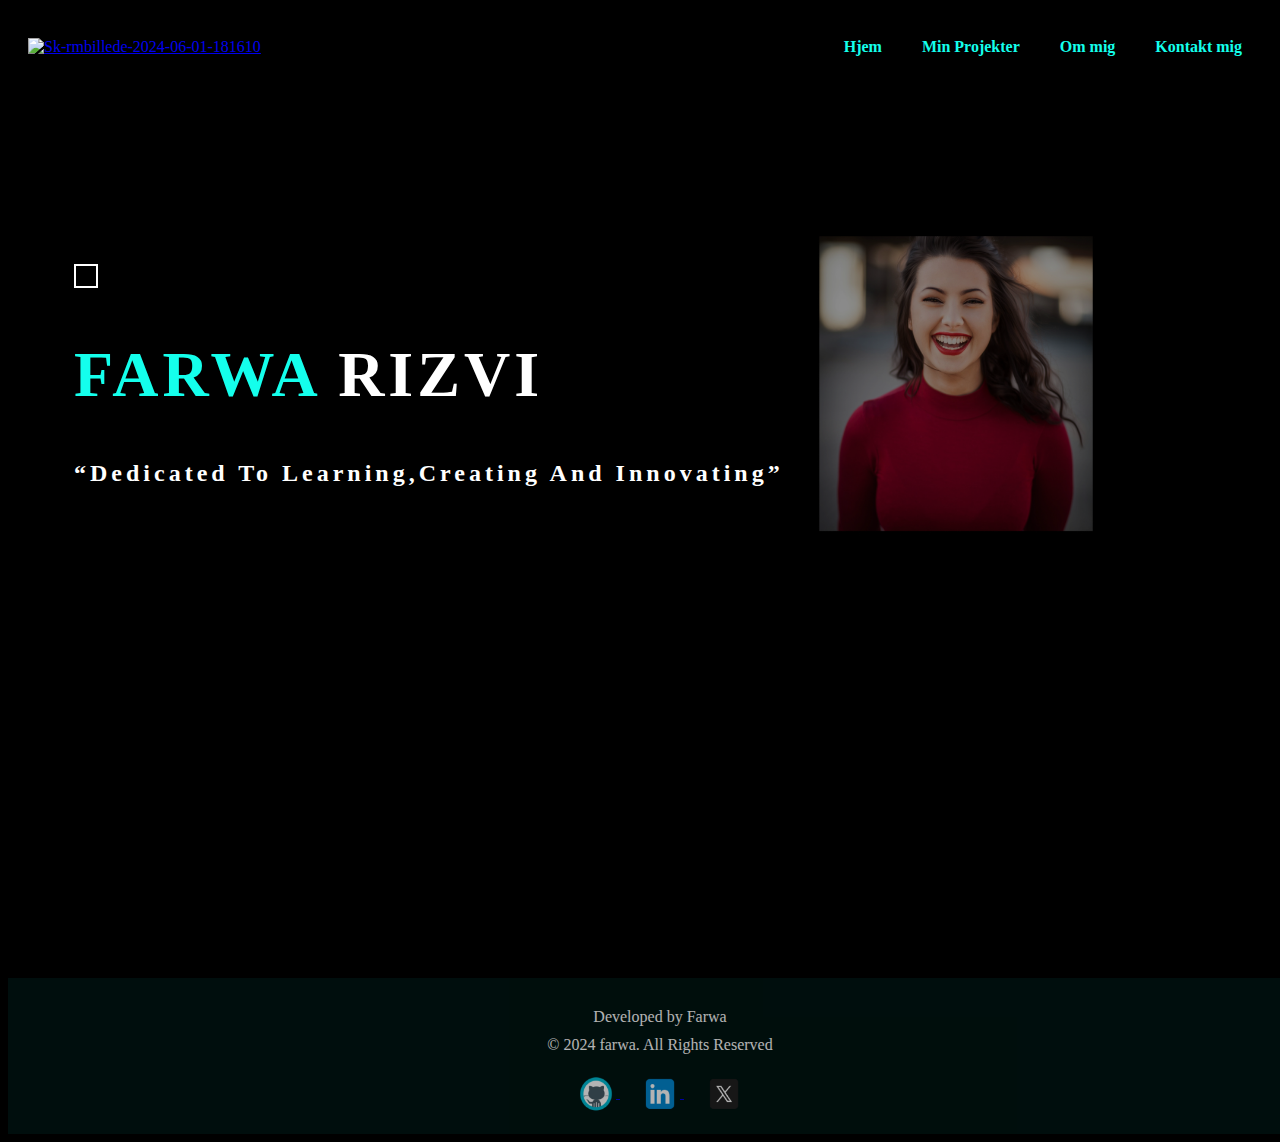
==== index.html @ f0b6e5ab "working" ====
<!DOCTYPE html>
<html lang="en">

<head>
    <meta charset="UTF-8">
    <meta name="viewport" content="width=device-width, initial-scale=1.0">
    <title>Potfolio</title>

    <link rel="stylesheet" href="style.css">
    <link rel="stylesheet" href="menu.css">
    <link rel="stylesheet" href="particle.css">
    <link rel="preconnect" href="https://fonts.googleapis.com">
    <link rel="preconnect" href="https://fonts.gstatic.com" crossorigin>
    <link href="https://fonts.googleapis.com/css2?family=Roboto+Mono:ital,wght@0,100..700;1,100..700&display=swap"
        rel="stylesheet">
    <link rel="preconnect" href="https://fonts.googleapis.com">
    <link rel="preconnect" href="https://fonts.gstatic.com" crossorigin>
    <link
        href="https://fonts.googleapis.com/css2?family=Roboto+Flex:opsz,wght@8..144,100..1000&family=Roboto+Mono:ital,wght@0,100..700;1,100..700&display=swap"
        rel="stylesheet">
</head>

<body>
    <!-- <div id="particles"></div> -->
    <!-- navbar -->
    <header>
        <div class="logo">
            <a href="/">
                <img src="https://i.ibb.co/Wgs2526/Sk-rmbillede-2024-06-01-181610.png"
                    alt="Sk-rmbillede-2024-06-01-181610"></a>

        </div>
        <nav>
            <ul class="menu">
                <li><a href="index.html">Hjem</a></li>
                <li><a href="projects.html">Min Projekter</a></li>
                <li><a href="about.html">Om mig</a></li>
                <li><a href="contact.html">Kontakt mig</a></li>
            </ul>
            <div class="burger">
                <div class="line"></div>
                <div class="line"></div>
                <div class="line"></div>
            </div>
        </nav>
    </header>
    <!-- end of navbar -->
    <!-- hero -->
    <div class="hero">
        <div class="hero-box">
            <div class="hero-info">
                <div class="underline"></div>
                <h1> <span style="color: rgba(20, 255, 236, 1);">FARWA</span> RIZVI </h1>
                <!-- <h1><span><span id="first-letter" style="color: rgba(20, 255, 236, 1);">Farwa</span></span> Rizvi</h1> -->
                <h2>“Dedicated to learning,creating and innovating”</h2>

            </div>
            <div class="hero-img">
                <img src="assets/heroimage.png" class="hero-photo" alt="farwa avatar">
            </div>
        </div>
    </div>
    <!-- end of hero -->

    <!-- footer -->

    <footer>
        <div class="col3">
            <div class="footer-text">
                <p>Developed by Farwa</p>
            </div>
            <div class="footer-text">
                <p>
                    © 2024 farwa. All Rights Reserved </p>

            </div>
            <div class="social-icons">
                <a href="https://github.com/farwa110/git-test/settings/pages" target="my github profile">
                    <img src="assets/GitHub.png" alt="GitHub">
                </a>
                <a href="https://www.linkedin.com/feed/" target="_blank">
                    <img src="assets/LinkedIn.png" alt="LinkedIn">
                </a>
                <a href="https://x.com/" target="_blank">
                    <img src="assets/TwitterX.png" alt="Twitter">
                </a>

            </div>

        </div>
    </footer>
    <!-- end of footer -->
















    <script src="menu.js"></script>

</body>


</html>
---- style.css ----
body {
  background: #000000;
}
/* ul {
  list-style-type: none;
}
a {
  text-decoration: none;
} */

/*
=============== 
Variables
===============
*/

:root {
  --ff-primary: "Roboto", monospace;
  --ff-secondary: "Roboto flex", sans-serif;
  --spacing: 0.25rem;
  --radius: 0.5rem;
}
/*
=============== 
Global Styles
===============
*/

/* ul {
  list-style-type: none;
}
a {
  text-decoration: none;
} */
h1,
h2,
h3,
h4 {
  letter-spacing: var(--spacing);
  text-transform: capitalize;
  line-height: 1.25;
  font-family: var(--ff-primary);
  color: white;
  font-family: Roboto monospace;
}
h1 {
  font-size: 4rem;
}
h2 {
  font-size: 1.5rem;
}
.underline h2 {
  white-space: nowrap;
}

h3 {
  font-size: 2.5rem;
}
h4 {
  font-size: 0.875rem;
}

/*
=============== 
Hero Section
===============
*/
.hero-info {
  width: 100%;
}
.hero-info h2 {
  white-space: nowrap;
}
.underline {
  border: 2px solid white;
  padding: 10px;
  display: inline-block;
}

.hero {
  height: 700px;
}
.hero-box {
  display: grid;
  grid-template-columns: 500px 500px;
  grid-template-rows: 600px;
  justify-content: space-around;
  align-items: center;
}
.hero-img {
  display: flex;
  align-items: center;
  justify-content: center;
  height: 100%;
  width: 100%;
}
.hero-photo {
  height: 50%;
}

/*
=============== 
footer Section
===============
*/

footer {
  background-color: #001412;
  opacity: 0.7;
  width: 100%;
  text-align: center;
  padding: 20px;
  margin-top: 12rem;
  color: white;
}
.social-icons img {
  width: 40px;
  height: 40px;
  vertical-align: middle;
}
.footer-text p {
  margin: 10px 0;
}

.footer-text {
  margin-bottom: 10px;
}

.footer-social-icons {
  margin-top: 10px;
}
.social-icons {
  margin-top: 20px;
}

.social-icons a {
  margin: 0 10px;
}

/*
=============== 
contact page
===============
*/
.contact-heading {
  text-align: center;
  margin-top: 6rem;
}

.contact-form {
  display: flex;
  justify-content: center;
  align-items: center;
  /* height: 100vh; */
  background: black;
  padding: 20px;
  max-width: 400px;
  width: 100%;
  margin-top: 8rem;
  height: 500px;
  margin-left: 38rem;
  border: 3px solid rgba(20, 255, 236, 1);
}

.contact-form h2 {
  margin-bottom: 20px;
  font-size: 24px;
  color: #333;
}

.contact-form label {
  display: block;
  margin-bottom: 5px;
  font-weight: bold;
  color: rgba(20, 255, 236, 1);
}

.contact-form input,
.contact-form textarea {
  width: 100%;
  padding: 10px;
  margin-bottom: 15px;
  border: 1px solid rgba(20, 255, 236, 1);
  border-radius: 4px;
  font-size: 16px;
  color: black;
}

.contact-form button {
  width: 50%;
  padding: 10px;
  background: rgba(20, 255, 236, 1);
  border: none;
  border-radius: 4px;
  color: black;
  font-size: 16px;
  cursor: pointer;
  margin-left: 4.8rem;
}

.contact-form button:hover {
  background: rgb(96, 150, 146);
}
/*
=============== 
 end of contact page
===============
*/

@media screen and (min-width: 800px) {
  /* h1 {
    font-size: 4rem;
  } */
  /* h2 {
    font-size: 2.5rem;
  } */
  /* h3 {
    font-size: 1.75rem;
  }
  h4 {
    font-size: 1rem;
  }
  body {
    font-size: 1rem;
  }
  h1,
  h2,
  h3,
  h4 {
    line-height: 1;
  } */
}
---- menu.css ----
header {
  display: flex;
  justify-content: space-between;
  align-items: center;
  padding: 20px;
  background-color: black;
  box-shadow: 0 0 10px rgba(0, 0, 0, 0.1);
}

.logo img {
  width: 50px;
  height: 50px;
}

nav {
  display: flex;
  align-items: center;
}

.menu {
  display: flex;
  list-style: none;
  margin: 0;
  padding: 0;
}

.menu li {
  margin-right: 20px;
}

.menu li:last-child {
  margin-right: 0;
}

.menu a {
  display: block;
  padding: 10px;
  color: rgba(20, 255, 236, 1);
  text-decoration: none;
  transition: color 0.3s;
  text-align: end;
  font-weight: bold;
}

.menu a:hover {
  color: white;
}

.burger {
  width: 30px;
  height: 20px;
  cursor: pointer;
}

.burger .line {
  width: 100%;
  height: 2px;
  background-color: rgba(20, 255, 236, 1);
  margin-bottom: 5px;
  transition: 0.2s linear;
}
.burger {
  display: none;
}
@media screen and (max-width: 800px) {
  .menu {
    display: none;
  }
  .burger {
    display: block;
  }
  .burger.active .line:nth-child(1) {
    transform: rotate(45deg) translate(5px, 5px);
    transition: 0.2s linear;
  }

  .burger.active .line:nth-child(2) {
    opacity: 0;
    transition: 0.15s linear;
  }

  .burger.active .line:nth-child(3) {
    transform: rotate(-45deg) translate(5px, -5px);
    transition: 0.2s linear;
  }

  nav.active .menu {
    display: block;
    background-color: black;
    position: absolute;
    top: 60px;
    left: 0;
    width: 100%;
    box-shadow: 0 0 10px rgba(0, 0, 0, 0.1);
    z-index: 1;
  }

  nav.active .menu li {
    margin: 10px 20px;
  }

  nav.active .menu a {
    font-size: 24px;
  }
}
---- particle.css ----
#particles {
  width: 100%;
  height: 50vh;
  position: fixed;
  top: 0;
}

.particle {
  position: absolute;
  border-radius: 50%;
  background: #787878;
  height: 8px;
  width: 8px;
}
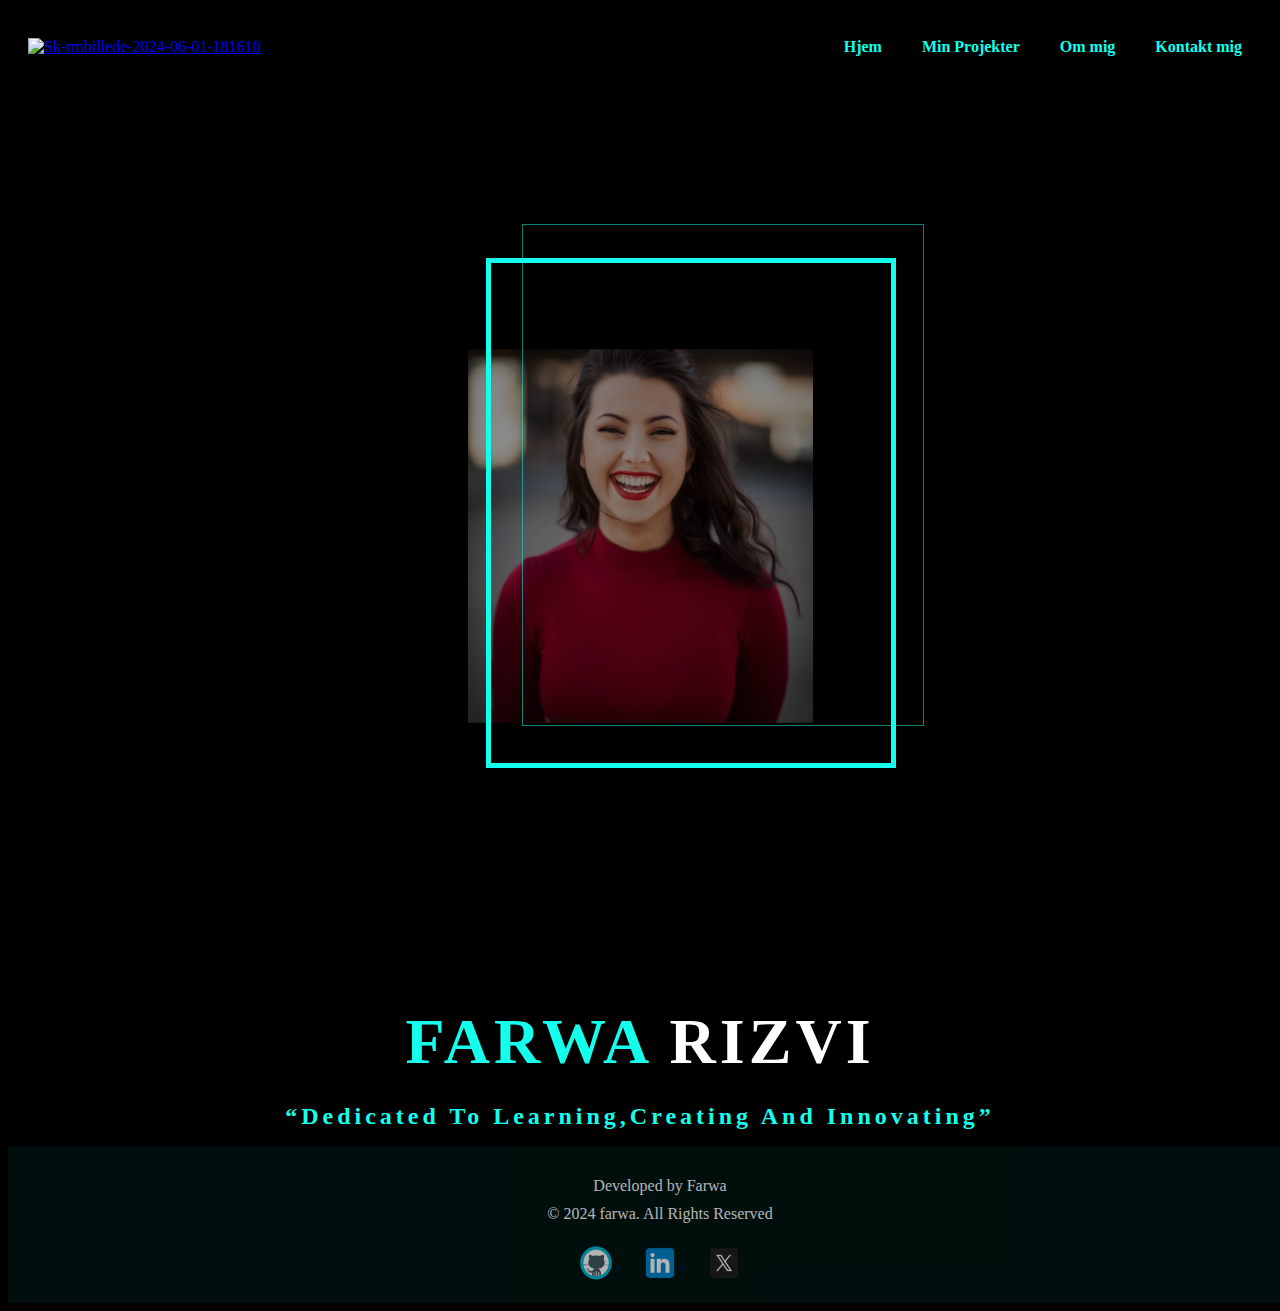
==== commit 6d59d2be: "feat: completed the responsive design" ====
--- a/index.html
+++ b/index.html
@@ -49,13 +49,15 @@
     <div class="hero">
         <div class="hero-box">
             <div class="hero-info">
-                <div class="underline"></div>
-                <h1> <span style="color: rgba(20, 255, 236, 1);">FARWA</span> RIZVI </h1>
-                <!-- <h1><span><span id="first-letter" style="color: rgba(20, 255, 236, 1);">Farwa</span></span> Rizvi</h1> -->
-                <h2>“Dedicated to learning,creating and innovating”</h2>
-
+                <div class="underline">
+                    <h1> <span style="color: rgba(20, 255, 236, 1);">FARWA</span> RIZVI </h1>
+                    <!-- <h1><span><span id="first-letter" style="color: rgba(20, 255, 236, 1);">Farwa</span></span> Rizvi</h1> -->
+                    <h2>“Dedicated to learning,creating and innovating”</h2>
+                </div>
             </div>
             <div class="hero-img">
+                <div class="color-frame"></div>
+                <div class="color-frame-2"></div>
                 <img src="assets/heroimage.png" class="hero-photo" alt="farwa avatar">
             </div>
         </div>
--- a/style.css
+++ b/style.css
@@ -66,27 +66,44 @@
 ===============
 */
 .hero-info {
+  display: flex;
+  align-items: center;
+  justify-content: center;
+  height: 100%;
   width: 100%;
 }
 .hero-info h2 {
   white-space: nowrap;
 }
 .underline {
-  border: 2px solid white;
+  border: 2px solid rgba(20, 255, 236, 1);
   padding: 10px;
-  display: inline-block;
-}
-
+  height: 69%;
+  display: flex;
+  align-items: center;
+  justify-content: center;
+  flex-direction: column;
+}
+.underline h1 {
+  margin-bottom: 0px;
+}
+.underline h2 {
+  color: rgba(20, 255, 236, 1);
+}
 .hero {
   height: 700px;
+  margin-top: 200px;
 }
 .hero-box {
   display: grid;
-  grid-template-columns: 500px 500px;
-  grid-template-rows: 600px;
+  grid-template-columns: 1fr 1fr;
+  gap: 10px;
+  grid-template-rows: 700px;
   justify-content: space-around;
   align-items: center;
-}
+  margin: 0px 20px 0 20px;
+}
+
 .hero-img {
   display: flex;
   align-items: center;
@@ -95,9 +112,25 @@
   width: 100%;
 }
 .hero-photo {
-  height: 50%;
-}
-
+  height: 75%;
+}
+.color-frame {
+  height: 500px;
+  width: 400px;
+  margin-top: -10%;
+  margin-left: 13%;
+  position: absolute;
+  border: solid 1px rgba(20, 255, 236, 1);
+  opacity: 0.5;
+}
+.color-frame-2 {
+  height: 500px;
+  width: 400px;
+  margin-top: -4%;
+  margin-left: 8%;
+  position: absolute;
+  border: solid 5px rgba(20, 255, 236, 1);
+}
 /*
 =============== 
 footer Section
@@ -110,7 +143,7 @@
   width: 100%;
   text-align: center;
   padding: 20px;
-  margin-top: 12rem;
+  margin-top: 6rem;
   color: white;
 }
 .social-icons img {
@@ -158,10 +191,15 @@
   width: 100%;
   margin-top: 8rem;
   height: 500px;
-  margin-left: 38rem;
+
   border: 3px solid rgba(20, 255, 236, 1);
 }
-
+.contact-container {
+  display: flex;
+  align-items: center;
+  justify-content: center;
+  flex-direction: column;
+}
 .contact-form h2 {
   margin-bottom: 20px;
   font-size: 24px;
@@ -207,26 +245,32 @@
 ===============
 */
 
-@media screen and (min-width: 800px) {
-  /* h1 {
-    font-size: 4rem;
-  } */
-  /* h2 {
-    font-size: 2.5rem;
-  } */
-  /* h3 {
-    font-size: 1.75rem;
-  }
-  h4 {
-    font-size: 1rem;
-  }
-  body {
-    font-size: 1rem;
-  }
-  h1,
-  h2,
-  h3,
-  h4 {
-    line-height: 1;
-  } */
-}
+@media screen and (max-width: 1280px) {
+  .hero {
+    height: 85vh;
+  }
+  .hero-box {
+    grid-template-rows: 1fr 1fr;
+    grid-template-columns: 1fr;
+  }
+  .hero-img {
+    order: 1;
+  }
+  .hero-info {
+    order: 2;
+  }
+  .underline {
+    border: none;
+  }
+}
+@media screen and (max-width: 800px) {
+  .hero-info h2 {
+    white-space: unset;
+    text-align: center;
+  }
+}
+@media screen and (max-width: 560px) {
+  .underline h1 {
+    text-align: center;
+  }
+}
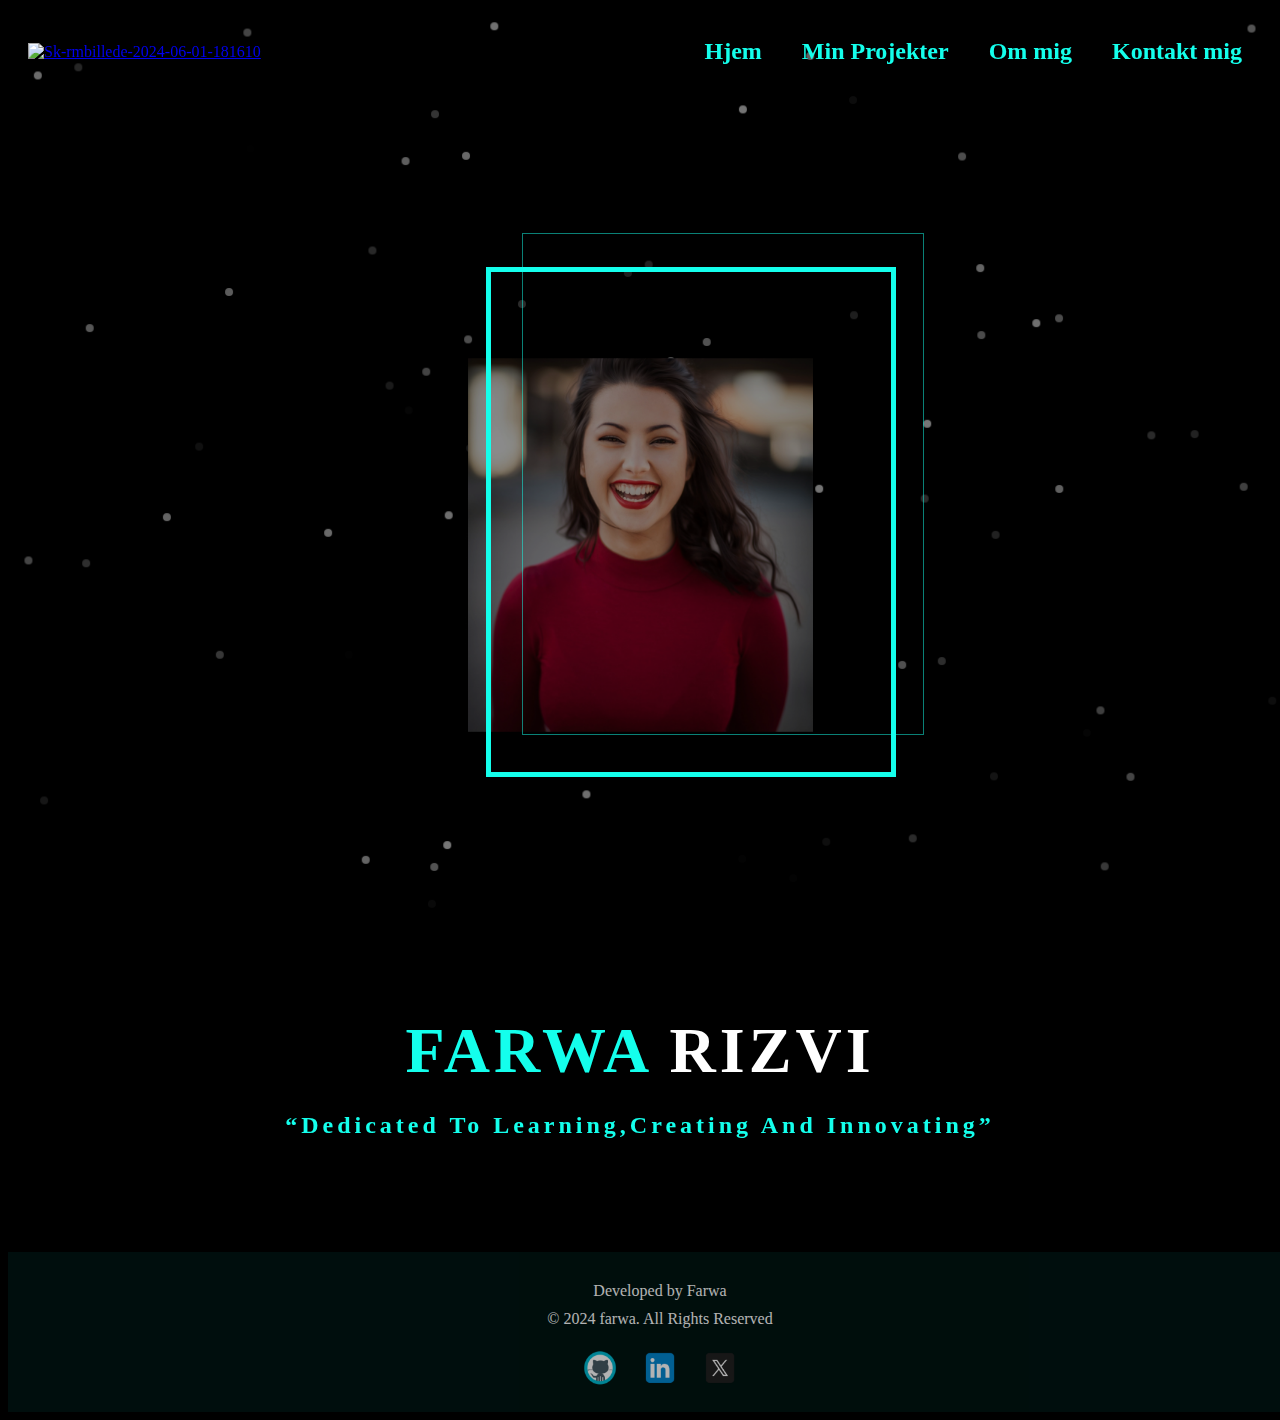
==== commit 116da593: "making the background work" ====
--- a/index.html
+++ b/index.html
@@ -9,6 +9,7 @@
     <link rel="stylesheet" href="style.css">
     <link rel="stylesheet" href="menu.css">
     <link rel="stylesheet" href="particle.css">
+    <link rel="stylesheet" href="footer.css">
     <link rel="preconnect" href="https://fonts.googleapis.com">
     <link rel="preconnect" href="https://fonts.gstatic.com" crossorigin>
     <link href="https://fonts.googleapis.com/css2?family=Roboto+Mono:ital,wght@0,100..700;1,100..700&display=swap"
@@ -21,7 +22,7 @@
 </head>
 
 <body>
-    <!-- <div id="particles"></div> -->
+    <div id="particles"></div>
     <!-- navbar -->
     <header>
         <div class="logo">
@@ -67,7 +68,7 @@
     <!-- footer -->
 
     <footer>
-        <div class="col3">
+        <div class="footer-container">
             <div class="footer-text">
                 <p>Developed by Farwa</p>
             </div>
@@ -109,6 +110,7 @@
 
 
     <script src="menu.js"></script>
+    <script src="particle.js"></script>
 
 </body>
 
--- a/style.css
+++ b/style.css
@@ -131,119 +131,6 @@
   position: absolute;
   border: solid 5px rgba(20, 255, 236, 1);
 }
-/*
-=============== 
-footer Section
-===============
-*/
-
-footer {
-  background-color: #001412;
-  opacity: 0.7;
-  width: 100%;
-  text-align: center;
-  padding: 20px;
-  margin-top: 6rem;
-  color: white;
-}
-.social-icons img {
-  width: 40px;
-  height: 40px;
-  vertical-align: middle;
-}
-.footer-text p {
-  margin: 10px 0;
-}
-
-.footer-text {
-  margin-bottom: 10px;
-}
-
-.footer-social-icons {
-  margin-top: 10px;
-}
-.social-icons {
-  margin-top: 20px;
-}
-
-.social-icons a {
-  margin: 0 10px;
-}
-
-/*
-=============== 
-contact page
-===============
-*/
-.contact-heading {
-  text-align: center;
-  margin-top: 6rem;
-}
-
-.contact-form {
-  display: flex;
-  justify-content: center;
-  align-items: center;
-  /* height: 100vh; */
-  background: black;
-  padding: 20px;
-  max-width: 400px;
-  width: 100%;
-  margin-top: 8rem;
-  height: 500px;
-
-  border: 3px solid rgba(20, 255, 236, 1);
-}
-.contact-container {
-  display: flex;
-  align-items: center;
-  justify-content: center;
-  flex-direction: column;
-}
-.contact-form h2 {
-  margin-bottom: 20px;
-  font-size: 24px;
-  color: #333;
-}
-
-.contact-form label {
-  display: block;
-  margin-bottom: 5px;
-  font-weight: bold;
-  color: rgba(20, 255, 236, 1);
-}
-
-.contact-form input,
-.contact-form textarea {
-  width: 100%;
-  padding: 10px;
-  margin-bottom: 15px;
-  border: 1px solid rgba(20, 255, 236, 1);
-  border-radius: 4px;
-  font-size: 16px;
-  color: black;
-}
-
-.contact-form button {
-  width: 50%;
-  padding: 10px;
-  background: rgba(20, 255, 236, 1);
-  border: none;
-  border-radius: 4px;
-  color: black;
-  font-size: 16px;
-  cursor: pointer;
-  margin-left: 4.8rem;
-}
-
-.contact-form button:hover {
-  background: rgb(96, 150, 146);
-}
-/*
-=============== 
- end of contact page
-===============
-*/
 
 @media screen and (max-width: 1280px) {
   .hero {
--- a/menu.css
+++ b/menu.css
@@ -3,8 +3,9 @@
   justify-content: space-between;
   align-items: center;
   padding: 20px;
-  background-color: black;
+  background-color: transparent;
   box-shadow: 0 0 10px rgba(0, 0, 0, 0.1);
+  /* opacity: 0.9; */
 }
 
 .logo img {
@@ -39,7 +40,8 @@
   text-decoration: none;
   transition: color 0.3s;
   text-align: end;
-  font-weight: bold;
+  font-size: x-large;
+  font-weight: 800;
 }
 
 .menu a:hover {
@@ -93,6 +95,7 @@
     width: 100%;
     box-shadow: 0 0 10px rgba(0, 0, 0, 0.1);
     z-index: 1;
+    opacity: 0.9;
   }
 
   nav.active .menu li {
--- a/particle.css
+++ b/particle.css
@@ -3,6 +3,7 @@
   height: 50vh;
   position: fixed;
   top: 0;
+  z-index: -1;
 }
 
 .particle {
--- a/footer.css
+++ b/footer.css
@@ -0,0 +1,42 @@
+/*
+=============== 
+footer Section
+===============
+*/
+
+footer {
+  background-color: #001412;
+  opacity: 0.7;
+  width: 100%;
+  text-align: center;
+  padding: 20px;
+  margin-top: 12rem;
+  color: white;
+}
+.social-icons {
+  display: flex;
+  align-items: center;
+  justify-content: center;
+}
+.social-icons img {
+  width: 40px;
+  height: 40px;
+}
+.footer-text p {
+  margin: 10px 0;
+}
+
+.footer-text {
+  margin-bottom: 10px;
+}
+
+.footer-social-icons {
+  margin-top: 10px;
+}
+.social-icons {
+  margin-top: 20px;
+}
+
+.social-icons a {
+  margin: 0 10px;
+}
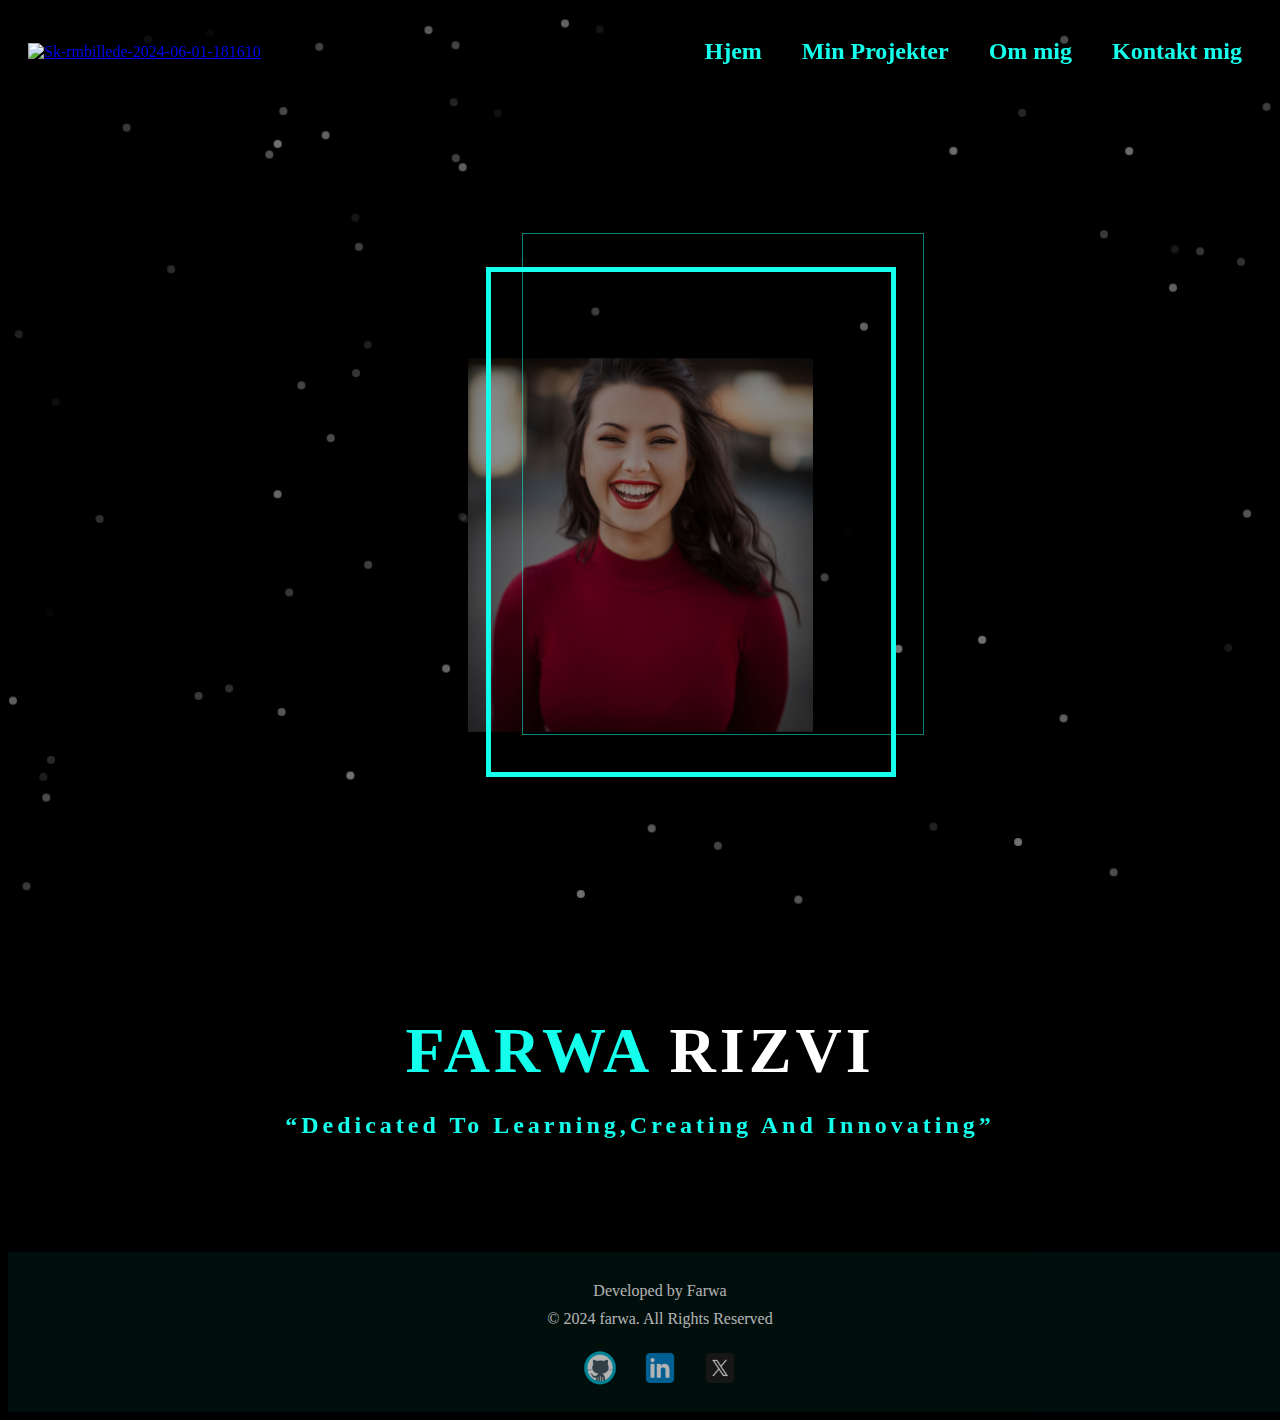
==== commit 8d64f7d7: "3 buttons starts working" ====
--- a/index.html
+++ b/index.html
@@ -9,6 +9,7 @@
     <link rel="stylesheet" href="style.css">
     <link rel="stylesheet" href="menu.css">
     <link rel="stylesheet" href="particle.css">
+    <link rel="stylesheet" href="style.css">
     <link rel="stylesheet" href="footer.css">
     <link rel="preconnect" href="https://fonts.googleapis.com">
     <link rel="preconnect" href="https://fonts.gstatic.com" crossorigin>
--- a/style.css
+++ b/style.css
@@ -1,12 +1,6 @@
 body {
   background: #000000;
 }
-/* ul {
-  list-style-type: none;
-}
-a {
-  text-decoration: none;
-} */
 
 /*
 =============== 
@@ -26,12 +20,6 @@
 ===============
 */
 
-/* ul {
-  list-style-type: none;
-}
-a {
-  text-decoration: none;
-} */
 h1,
 h2,
 h3,
--- a/style.css
+++ b/style.css
@@ -1,12 +1,6 @@
 body {
   background: #000000;
 }
-/* ul {
-  list-style-type: none;
-}
-a {
-  text-decoration: none;
-} */
 
 /*
 =============== 
@@ -26,12 +20,6 @@
 ===============
 */
 
-/* ul {
-  list-style-type: none;
-}
-a {
-  text-decoration: none;
-} */
 h1,
 h2,
 h3,
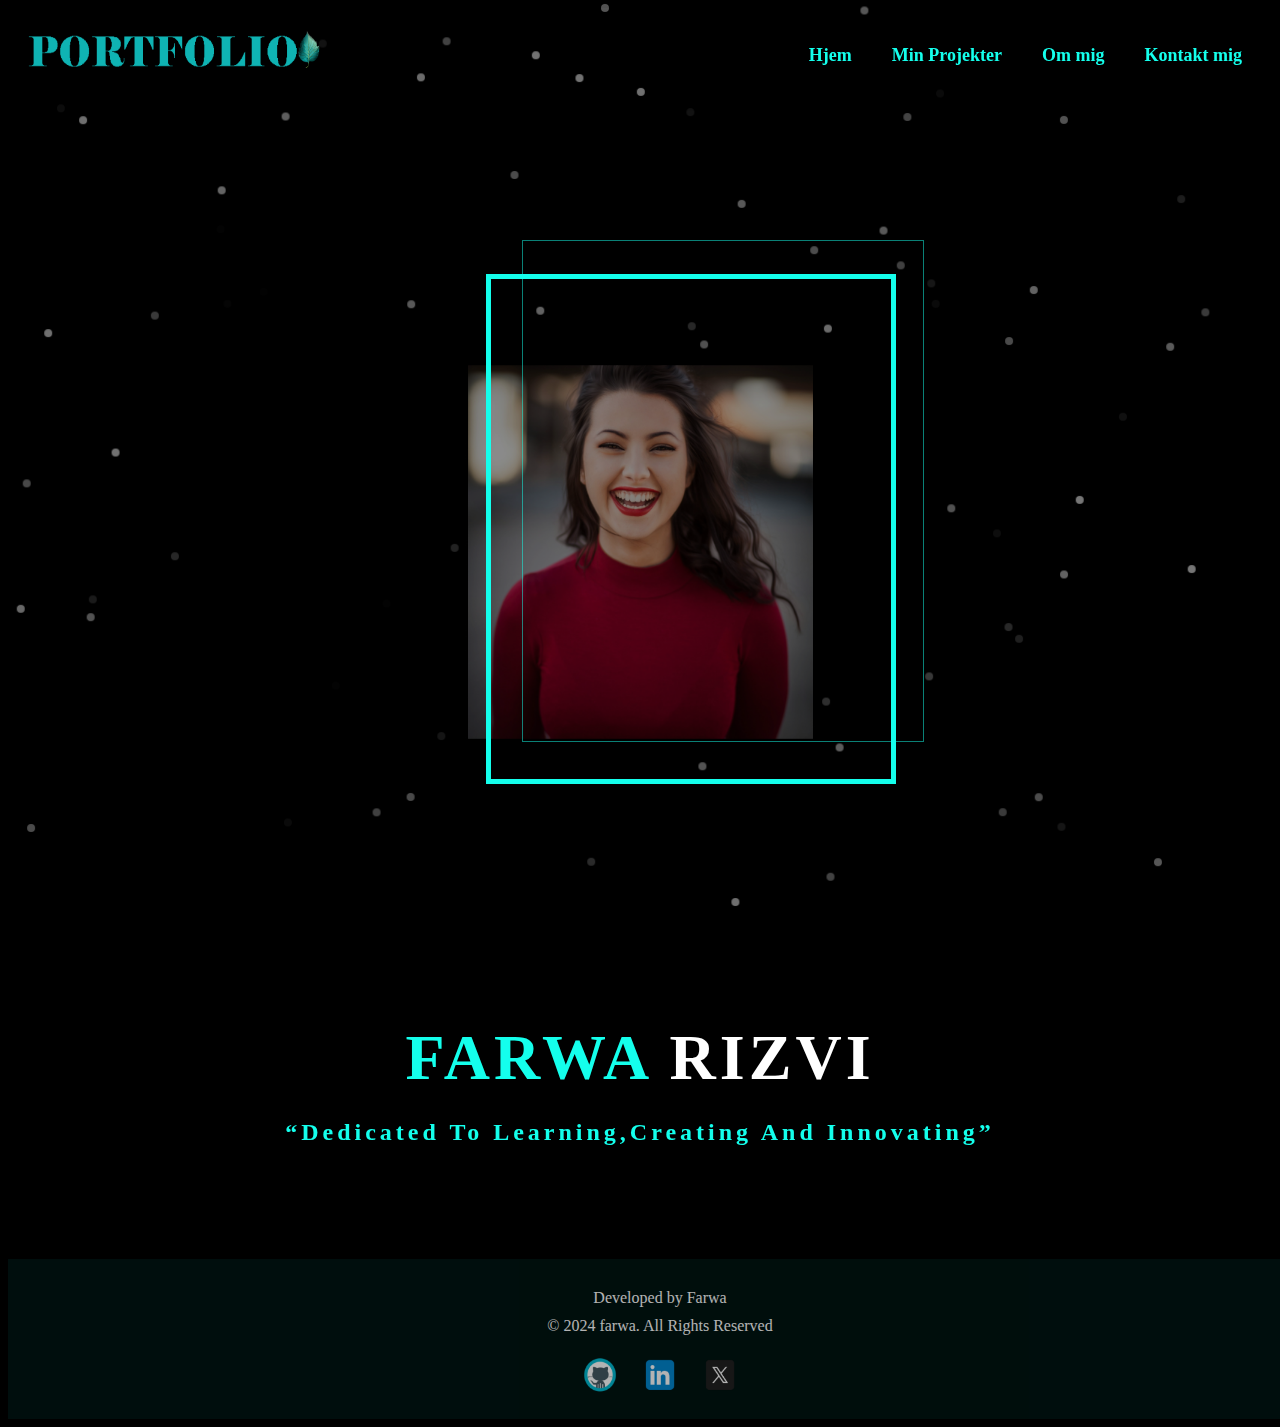
==== commit 9b11829b: "correct logo inserted" ====
--- a/index.html
+++ b/index.html
@@ -28,8 +28,7 @@
     <header>
         <div class="logo">
             <a href="/">
-                <img src="https://i.ibb.co/Wgs2526/Sk-rmbillede-2024-06-01-181610.png"
-                    alt="Sk-rmbillede-2024-06-01-181610"></a>
+                <img src="assets/logoreal.png" alt="logomain"></a>
 
         </div>
         <nav>
--- a/menu.css
+++ b/menu.css
@@ -9,7 +9,7 @@
 }
 
 .logo img {
-  width: 50px;
+  width: 300px;
   height: 50px;
 }
 
@@ -40,7 +40,7 @@
   text-decoration: none;
   transition: color 0.3s;
   text-align: end;
-  font-size: x-large;
+  font-size: large;
   font-weight: 800;
 }
 
@@ -106,3 +106,13 @@
     font-size: 24px;
   }
 }
+@media screen and (max-width: 918px) {
+  .menu a {
+    font-size: medium;
+    font-weight: 400;
+  }
+  .logo img {
+    width: 170px;
+    height: 50px;
+  }
+}
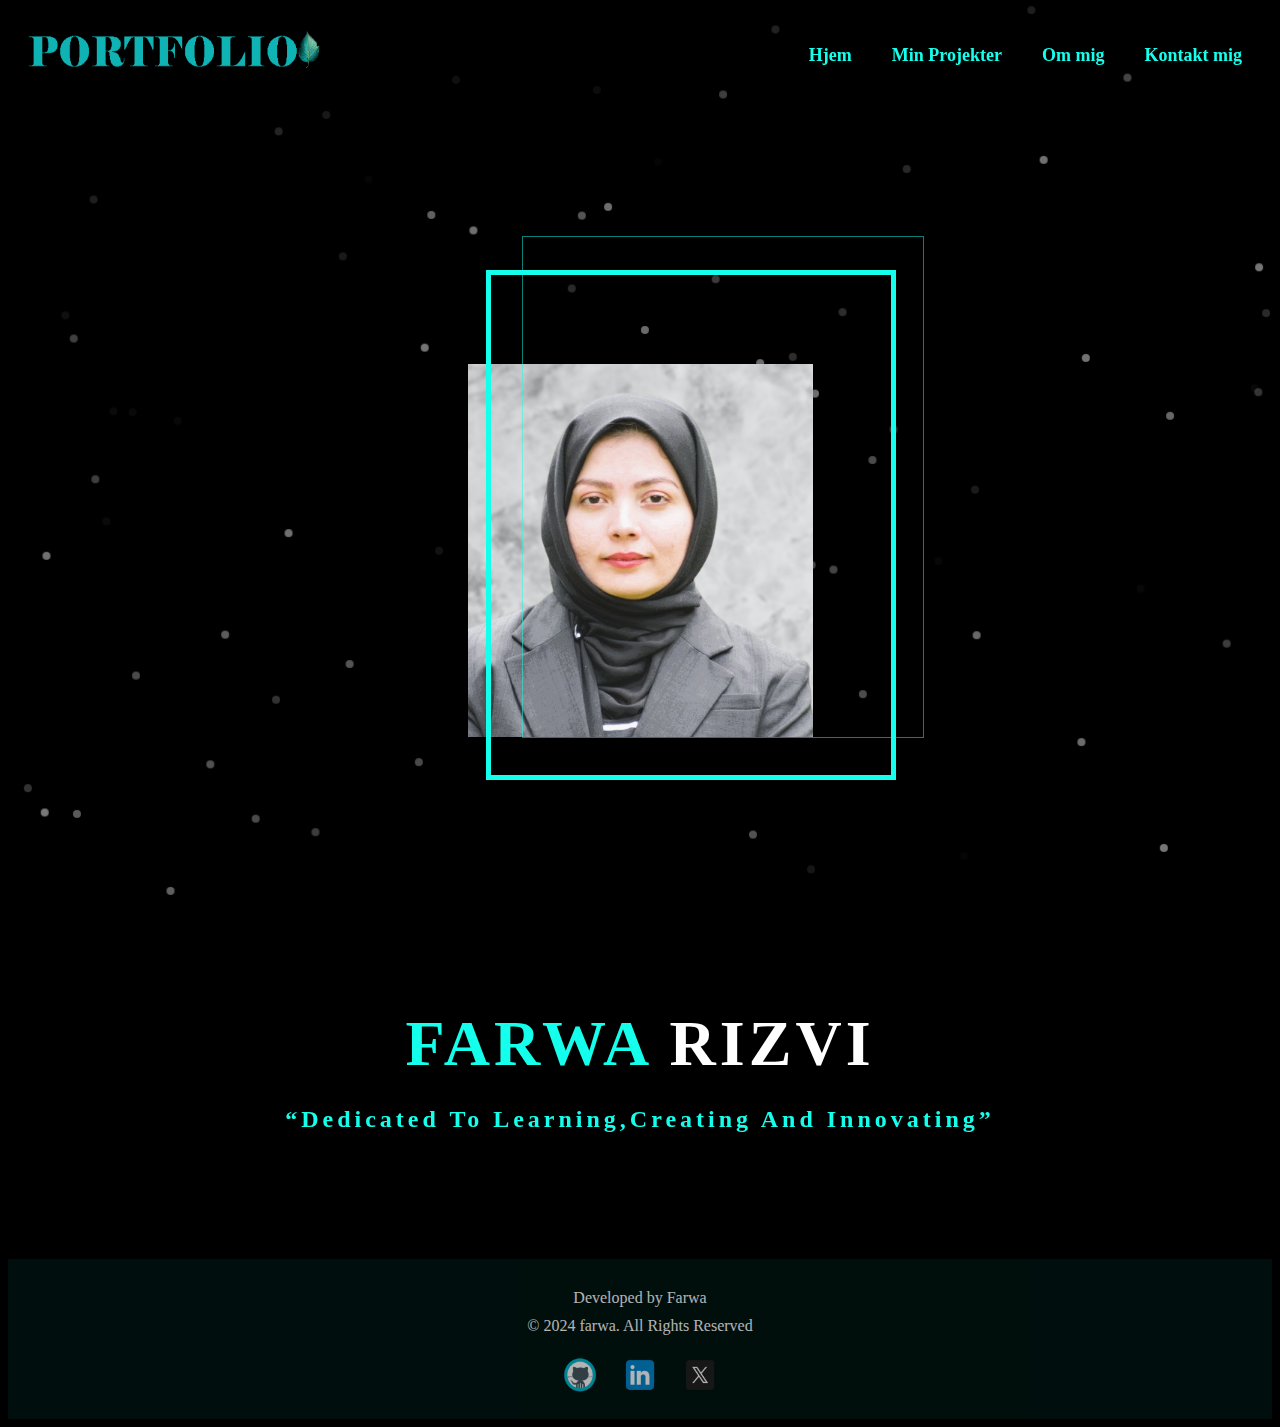
==== commit 6f30e39f: "heropic done" ====
--- a/index.html
+++ b/index.html
@@ -59,7 +59,7 @@
             <div class="hero-img">
                 <div class="color-frame"></div>
                 <div class="color-frame-2"></div>
-                <img src="assets/heroimage.png" class="hero-photo" alt="farwa avatar">
+                <img src="assets/profilepic-grey.png" class="hero-photo" alt="farwa avatar">
             </div>
         </div>
     </div>
--- a/style.css
+++ b/style.css
@@ -102,6 +102,13 @@
 .hero-photo {
   height: 75%;
 }
+.hero-photo:hover {
+  height: 75%;
+  filter: grayscale(0.2);
+  opacity: 0.2;
+  transition: all 0.3s ease;
+}
+
 .color-frame {
   height: 500px;
   width: 400px;
@@ -137,15 +144,66 @@
   .underline {
     border: none;
   }
+  .hero-photo:hover {
+    filter: grayscale(0.2);
+    opacity: 0.2;
+  }
 }
 @media screen and (max-width: 800px) {
   .hero-info h2 {
     white-space: unset;
     text-align: center;
   }
+  .hero-photo:hover {
+    filter: grayscale(0.2);
+    opacity: 0.2;
+  }
 }
 @media screen and (max-width: 560px) {
   .underline h1 {
     text-align: center;
   }
-}
+  .hero-photo:hover {
+    filter: grayscale(0.2);
+    opacity: 0.2;
+  }
+}
+@media screen and (max-width: 460px) {
+  .hero {
+    height: 100vh;
+  }
+  .color-frame {
+    width: 350px;
+
+    margin-left: 0%;
+  }
+  .color-frame-2 {
+    width: 360px;
+    margin-top: -4%;
+    margin-left: 0%;
+  }
+  .hero-photo:hover {
+    filter: grayscale(0.2);
+    opacity: 0.2;
+  }
+}
+@media screen and (max-width: 390px) {
+  .hero {
+    height: 110vh;
+  }
+  .color-frame {
+    width: 330px;
+    margin-left: -2%;
+  }
+  .color-frame-2 {
+    width: 340px;
+    margin-left: -2%;
+  }
+  .hero-box {
+    margin: 0px 10px 0 10px;
+  }
+  .hero-photo:hover {
+    filter: grayscale(0.2);
+    opacity: 0.2;
+  }
+}
--- a/style.css
+++ b/style.css
@@ -102,6 +102,13 @@
 .hero-photo {
   height: 75%;
 }
+.hero-photo:hover {
+  height: 75%;
+  filter: grayscale(0.2);
+  opacity: 0.2;
+  transition: all 0.3s ease;
+}
+
 .color-frame {
   height: 500px;
   width: 400px;
@@ -137,15 +144,66 @@
   .underline {
     border: none;
   }
+  .hero-photo:hover {
+    filter: grayscale(0.2);
+    opacity: 0.2;
+  }
 }
 @media screen and (max-width: 800px) {
   .hero-info h2 {
     white-space: unset;
     text-align: center;
   }
+  .hero-photo:hover {
+    filter: grayscale(0.2);
+    opacity: 0.2;
+  }
 }
 @media screen and (max-width: 560px) {
   .underline h1 {
     text-align: center;
   }
-}
+  .hero-photo:hover {
+    filter: grayscale(0.2);
+    opacity: 0.2;
+  }
+}
+@media screen and (max-width: 460px) {
+  .hero {
+    height: 100vh;
+  }
+  .color-frame {
+    width: 350px;
+
+    margin-left: 0%;
+  }
+  .color-frame-2 {
+    width: 360px;
+    margin-top: -4%;
+    margin-left: 0%;
+  }
+  .hero-photo:hover {
+    filter: grayscale(0.2);
+    opacity: 0.2;
+  }
+}
+@media screen and (max-width: 390px) {
+  .hero {
+    height: 110vh;
+  }
+  .color-frame {
+    width: 330px;
+    margin-left: -2%;
+  }
+  .color-frame-2 {
+    width: 340px;
+    margin-left: -2%;
+  }
+  .hero-box {
+    margin: 0px 10px 0 10px;
+  }
+  .hero-photo:hover {
+    filter: grayscale(0.2);
+    opacity: 0.2;
+  }
+}
--- a/footer.css
+++ b/footer.css
@@ -7,7 +7,7 @@
 footer {
   background-color: #001412;
   opacity: 0.7;
-  width: 100%;
+  /* width: 100%; */
   text-align: center;
   padding: 20px;
   margin-top: 12rem;
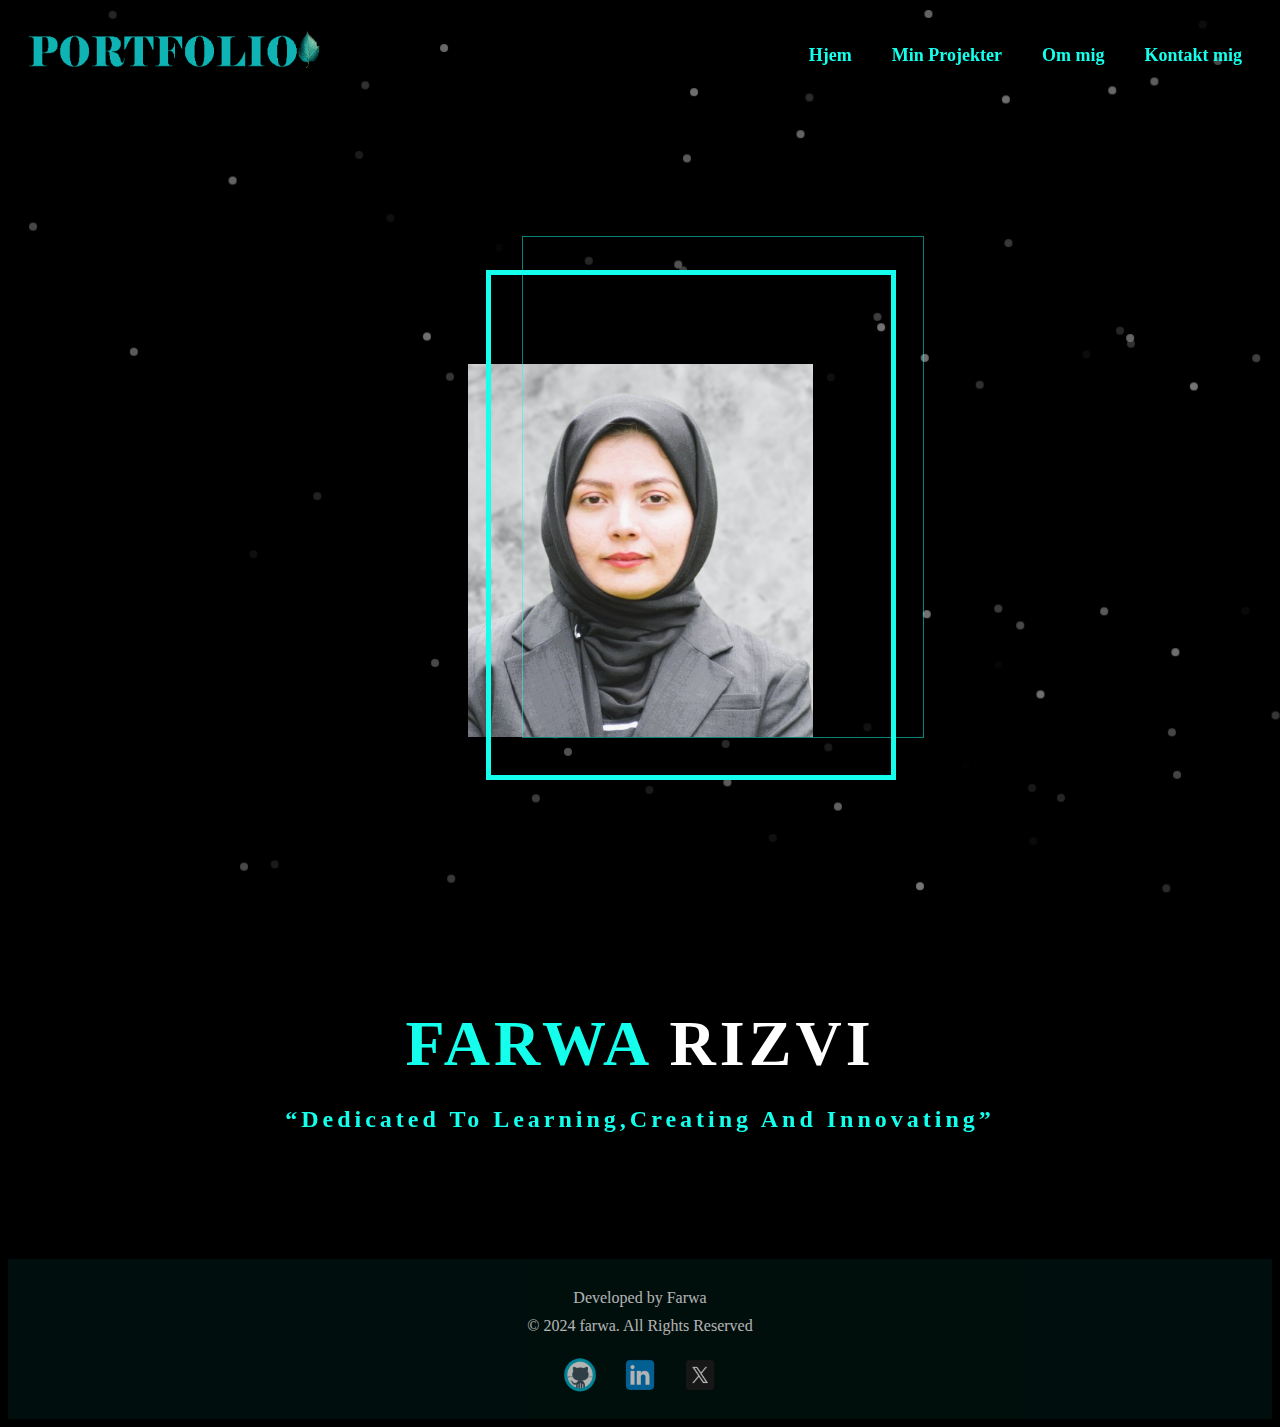
==== commit 3f23b42a: "logo link fixed" ====
--- a/index.html
+++ b/index.html
@@ -27,7 +27,7 @@
     <!-- navbar -->
     <header>
         <div class="logo">
-            <a href="/">
+            <a href="index.html">
                 <img src="assets/logoreal.png" alt="logomain"></a>
 
         </div>
--- a/style.css
+++ b/style.css
@@ -12,7 +12,6 @@
   --ff-primary: "Roboto", monospace;
   --ff-secondary: "Roboto flex", sans-serif;
   --spacing: 0.25rem;
-  --radius: 0.5rem;
 }
 /*
 =============== 
@@ -102,6 +101,19 @@
 .hero-photo {
   height: 75%;
 }
+
+.hero-photo {
+  animation: glow 2s ease-in-out infinite alternate;
+}
+
+@keyframes glow {
+  0% {
+    box-shadow: 0 0 5px 5px rgba(211, 211, 211, 0.5); /* Initial glow effect with Light Gray */
+  }
+  100% {
+    box-shadow: 0 0 40px 30px rgba(211, 211, 211, 0.5); /* Increased glow effect */
+  }
+}
 .hero-photo:hover {
   height: 75%;
   filter: grayscale(0.2);
@@ -154,18 +166,10 @@
     white-space: unset;
     text-align: center;
   }
-  .hero-photo:hover {
-    filter: grayscale(0.2);
-    opacity: 0.2;
-  }
 }
 @media screen and (max-width: 560px) {
   .underline h1 {
     text-align: center;
-  }
-  .hero-photo:hover {
-    filter: grayscale(0.2);
-    opacity: 0.2;
   }
 }
 @media screen and (max-width: 460px) {
@@ -182,10 +186,6 @@
     margin-top: -4%;
     margin-left: 0%;
   }
-  .hero-photo:hover {
-    filter: grayscale(0.2);
-    opacity: 0.2;
-  }
 }
 @media screen and (max-width: 390px) {
   .hero {
@@ -202,8 +202,4 @@
   .hero-box {
     margin: 0px 10px 0 10px;
   }
-  .hero-photo:hover {
-    filter: grayscale(0.2);
-    opacity: 0.2;
-  }
-}
+}
--- a/style.css
+++ b/style.css
@@ -12,7 +12,6 @@
   --ff-primary: "Roboto", monospace;
   --ff-secondary: "Roboto flex", sans-serif;
   --spacing: 0.25rem;
-  --radius: 0.5rem;
 }
 /*
 =============== 
@@ -102,6 +101,19 @@
 .hero-photo {
   height: 75%;
 }
+
+.hero-photo {
+  animation: glow 2s ease-in-out infinite alternate;
+}
+
+@keyframes glow {
+  0% {
+    box-shadow: 0 0 5px 5px rgba(211, 211, 211, 0.5); /* Initial glow effect with Light Gray */
+  }
+  100% {
+    box-shadow: 0 0 40px 30px rgba(211, 211, 211, 0.5); /* Increased glow effect */
+  }
+}
 .hero-photo:hover {
   height: 75%;
   filter: grayscale(0.2);
@@ -154,18 +166,10 @@
     white-space: unset;
     text-align: center;
   }
-  .hero-photo:hover {
-    filter: grayscale(0.2);
-    opacity: 0.2;
-  }
 }
 @media screen and (max-width: 560px) {
   .underline h1 {
     text-align: center;
-  }
-  .hero-photo:hover {
-    filter: grayscale(0.2);
-    opacity: 0.2;
   }
 }
 @media screen and (max-width: 460px) {
@@ -182,10 +186,6 @@
     margin-top: -4%;
     margin-left: 0%;
   }
-  .hero-photo:hover {
-    filter: grayscale(0.2);
-    opacity: 0.2;
-  }
 }
 @media screen and (max-width: 390px) {
   .hero {
@@ -202,8 +202,4 @@
   .hero-box {
     margin: 0px 10px 0 10px;
   }
-  .hero-photo:hover {
-    filter: grayscale(0.2);
-    opacity: 0.2;
-  }
-}
+}
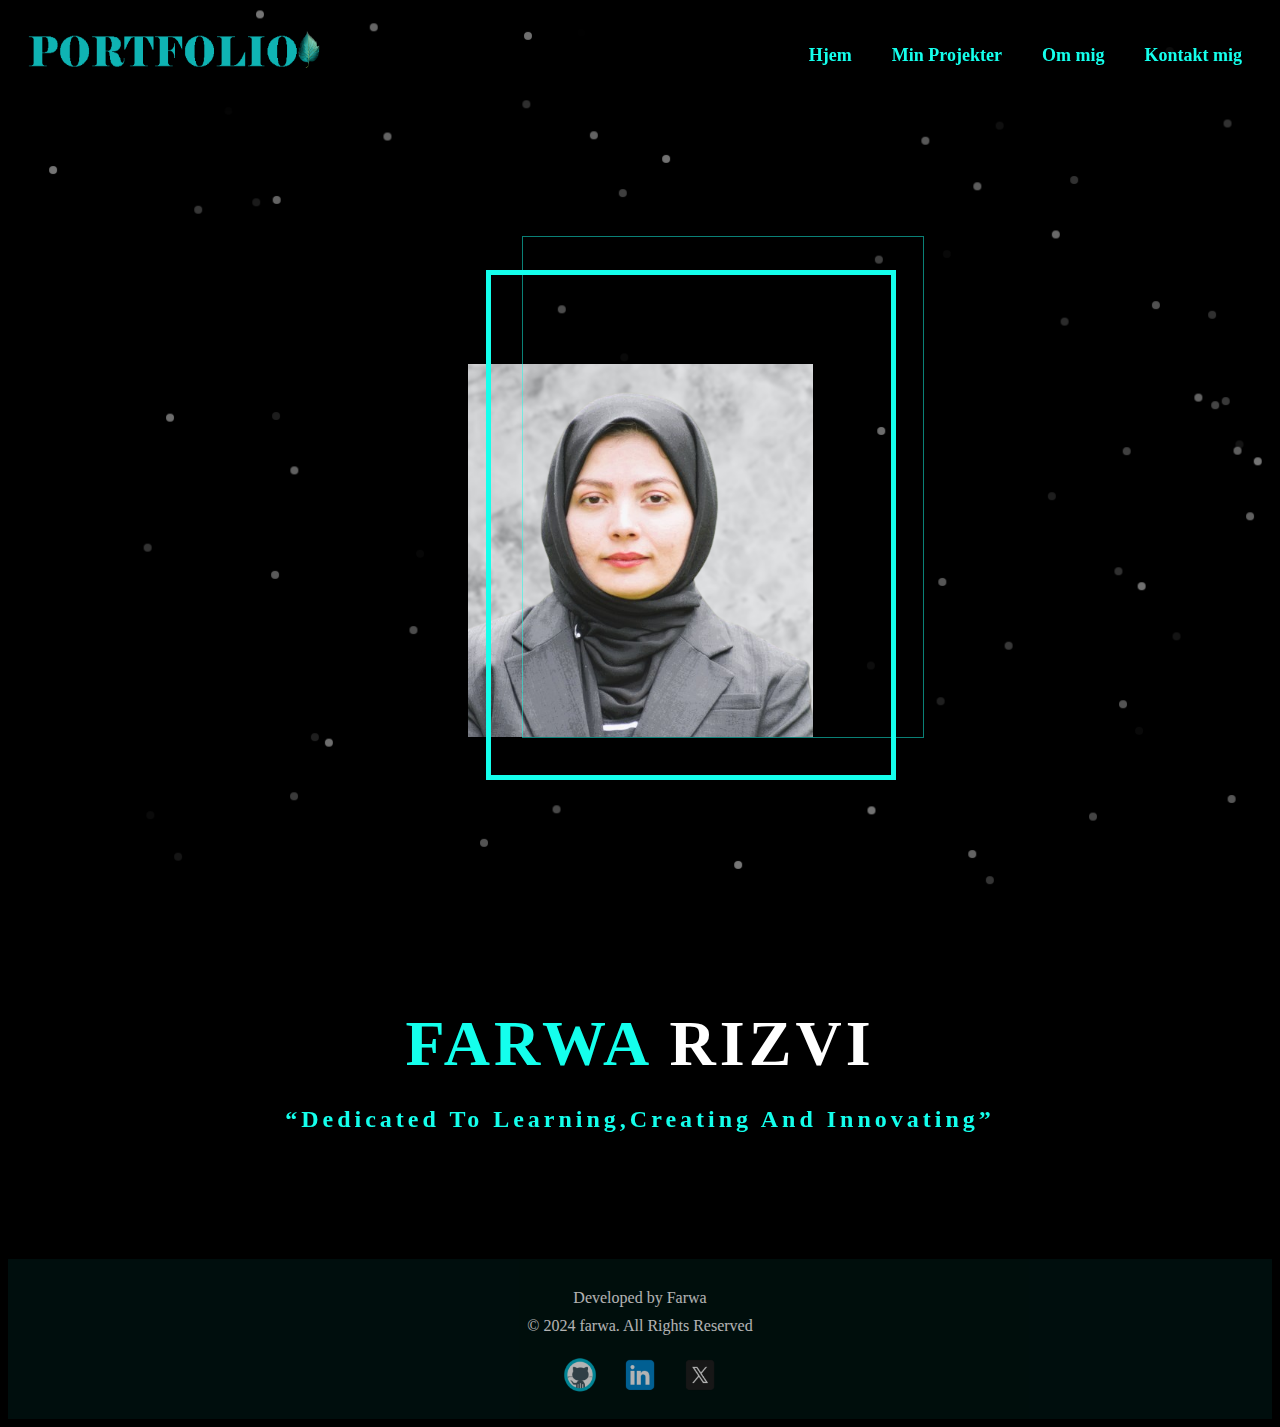
==== commit d63afef1: "favicon added" ====
--- a/index.html
+++ b/index.html
@@ -11,6 +11,7 @@
     <link rel="stylesheet" href="particle.css">
     <link rel="stylesheet" href="style.css">
     <link rel="stylesheet" href="footer.css">
+    <link rel="icon" type="image/x-icon" href="assets/portfolio.ico">
     <link rel="preconnect" href="https://fonts.googleapis.com">
     <link rel="preconnect" href="https://fonts.gstatic.com" crossorigin>
     <link href="https://fonts.googleapis.com/css2?family=Roboto+Mono:ital,wght@0,100..700;1,100..700&display=swap"
